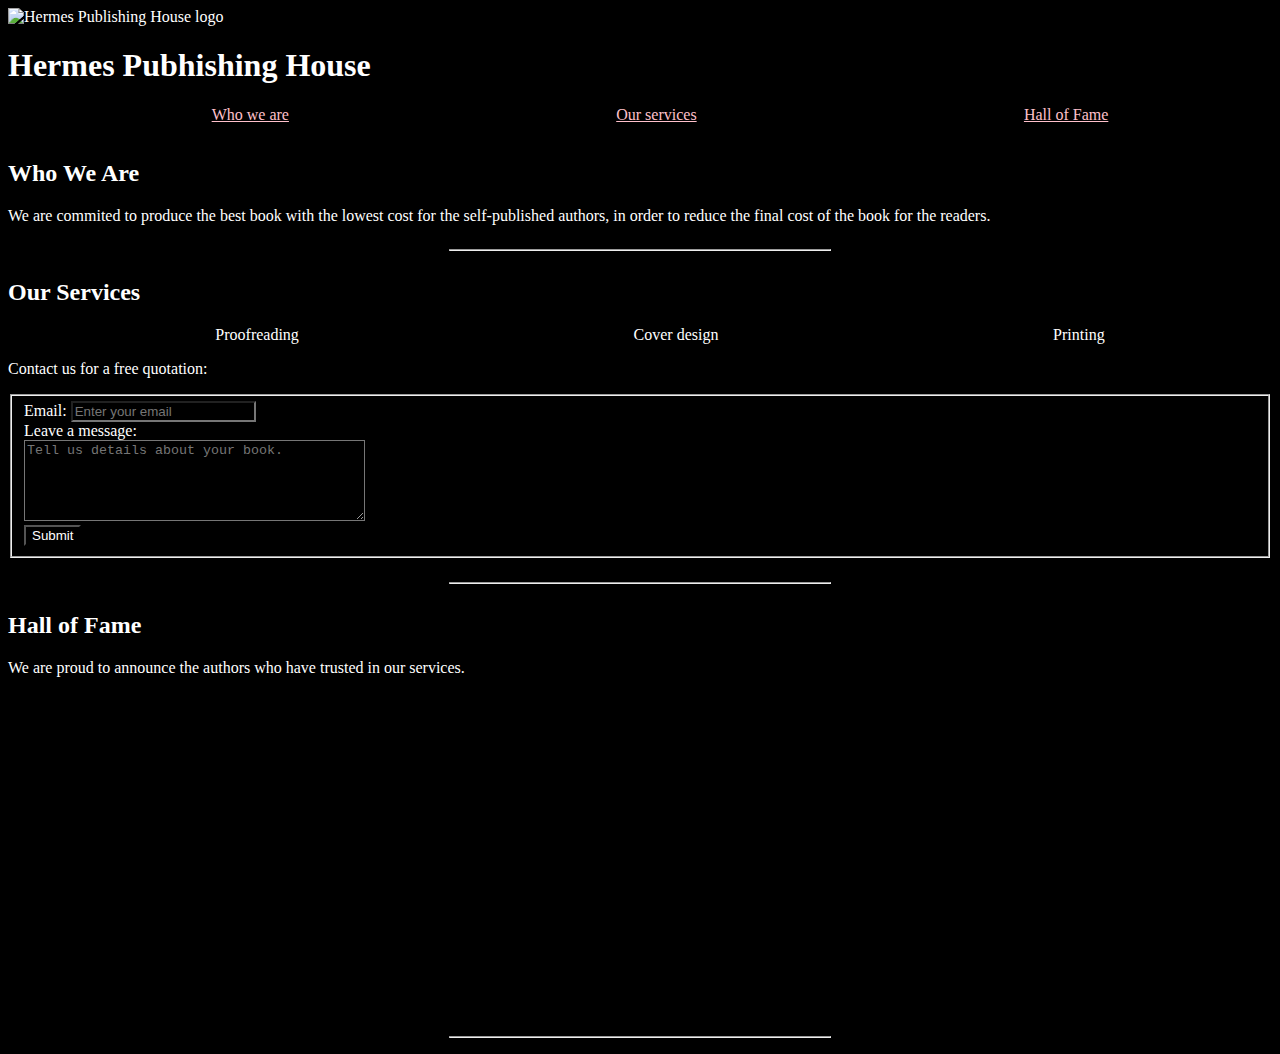
==== Product Landing Page/index.html @ d1598ba6 "first commit" ====
<!DOCTYPE html>
<html lang="en">
  <head>
    <meta charset="UTF-8" />
    <meta name="viewport" content="width=device-width, initial-scale=1.0" />
    <title>Hermes Publishing House</title>
<!-- Self-publisher project-->
<!-- Fonts -->
    <link href="https://fonts.googleapis.com/css2?family=Inter:wght@400;600;700&family=Montserrat:ital,wght@0,100..900;1,100..900&display=swap" rel="stylesheet" />
    <link href="https://fonts.googleapis.com/css2?family=Lora:ital,wght@0,400..700;1,400..700&display=swap" rel="stylesheet" />
    <link href="styles.css" rel="stylesheet" />
  </head>
  <header class="hermes_ph" id="header">
    <div class="logo">
          <!-- Logo -->
          <img src="https://images.pexels.com/photos/114977/pexels-photo-114977.jpeg"
          alt="Hermes Publishing House logo"
          loading="lazy"
          class="hph-img"
          id="header-img"
          />
    </div>
    <nav id="nav-bar">
      <!-- Tem que ficar no topo da página, fixo. -->
      <h1 class="header-title">Hermes Pubhishing House</h1>
      <ul>
        <li><a href="#who-we-are" class="nav-link">Who we are</a></li>
        <li><a href="#our-services" class="nav-link">Our services</a></li>
        <li><a href="#hall-of-fame" class="nav-link">Hall of Fame</a></li>
      </ul>
    </nav>
          
  </header>
  <body>
    <main>
      <section class="wwa" id="who-we-are">
        <h2>Who We Are</h2>
        <p>We are commited to produce the best book with the lowest cost for the self-published authors, in order to reduce the final cost of the book for the readers.
        <p></p>
      </section>
      <hr>
      <section class="services" id="our-services">
        <h2>Our Services</h2>
      <p><ul>
          <li>Proofreading</li>
          <li>Cover design</li>
          <li>Printing</li>
        </ul>
      </p>
      <p>Contact us for a free quotation:
        <form id="form">
          <fieldset>
            <label for="email" id="email" name="email">Email: </label> <input id="email" type="email" placeholder="Enter your email" required/>
            <br>
            <label for="message">Leave a message:</label><br>
            <textarea id="message" name="message" rows="5" cols="40" placeholder="Tell us details about your book."></textarea>
            <br>
            <input id="submit" type="submit" value="Submit" action="https://www.freecodecamp.com/email-submit"/>
          </fieldset>
        </form>
      </p>
      </section>
      <hr>
      <section class="hofame" id="hall-of-fame">
        <h2>Hall of Fame</h2>
        <p>We are proud to announce the authors who have trusted in our services.</p>
        <p><iframe width="560" height="315" src="https://www.youtube.com/embed/edtNX_g0fUg?si=3AJDiAB3sjB2lHMA" title="YouTube video player" frameborder="0" allow="accelerometer; autoplay; clipboard-write; encrypted-media; gyroscope; picture-in-picture; web-share" referrerpolicy="strict-origin-when-cross-origin" allowfullscreen id="video"></iframe>
        </p>
      </section>
      <hr>
    </main>
  </body>
---- Product Landing Page/styles.css ----
* {
    background-color: black;
    color: white;
  }
  
  /*.hermes_ph {
    background-color: blue;
    list-style: none;
    padding: 10px;
    display: flex;
    position: fixed;
    top: 0;
  }
  */
  
  ul {
    list-style-type: none;
    display: flex;
    justify-content: space-around;
  
  }
  
  a {
    color: pink;
  }
  
  
  .hph-img {
    width: 20%;
    height: auto;
  }
  
  main{
    display: flex;
    flex-direction: column;
    justify-content: center;
  }
  
  hr {
    width: 30%;
  }
  
  
  @media only screen and (max-width: 320px) {
  main {
    display: flex;
    flex-wrap: wrap;
  }
  }
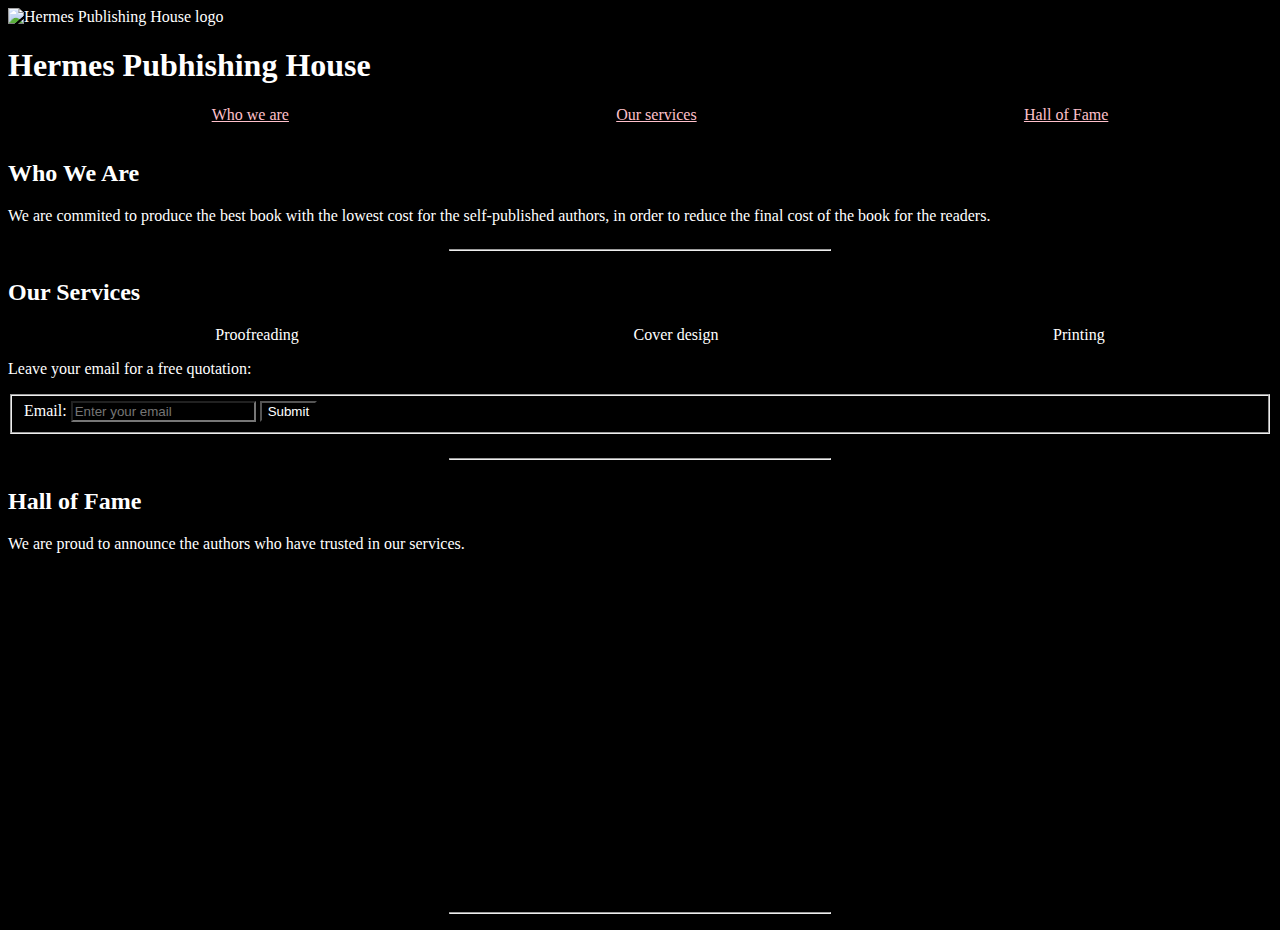
==== commit a5dfa3f4: "Deleted the message text area." ====
--- a/Product Landing Page/index.html
+++ b/Product Landing Page/index.html
@@ -47,14 +47,10 @@
           <li>Printing</li>
         </ul>
       </p>
-      <p>Contact us for a free quotation:
+      <p>Leave your email for a free quotation:
         <form id="form">
           <fieldset>
             <label for="email" id="email" name="email">Email: </label> <input id="email" type="email" placeholder="Enter your email" required/>
-            <br>
-            <label for="message">Leave a message:</label><br>
-            <textarea id="message" name="message" rows="5" cols="40" placeholder="Tell us details about your book."></textarea>
-            <br>
             <input id="submit" type="submit" value="Submit" action="https://www.freecodecamp.com/email-submit"/>
           </fieldset>
         </form>
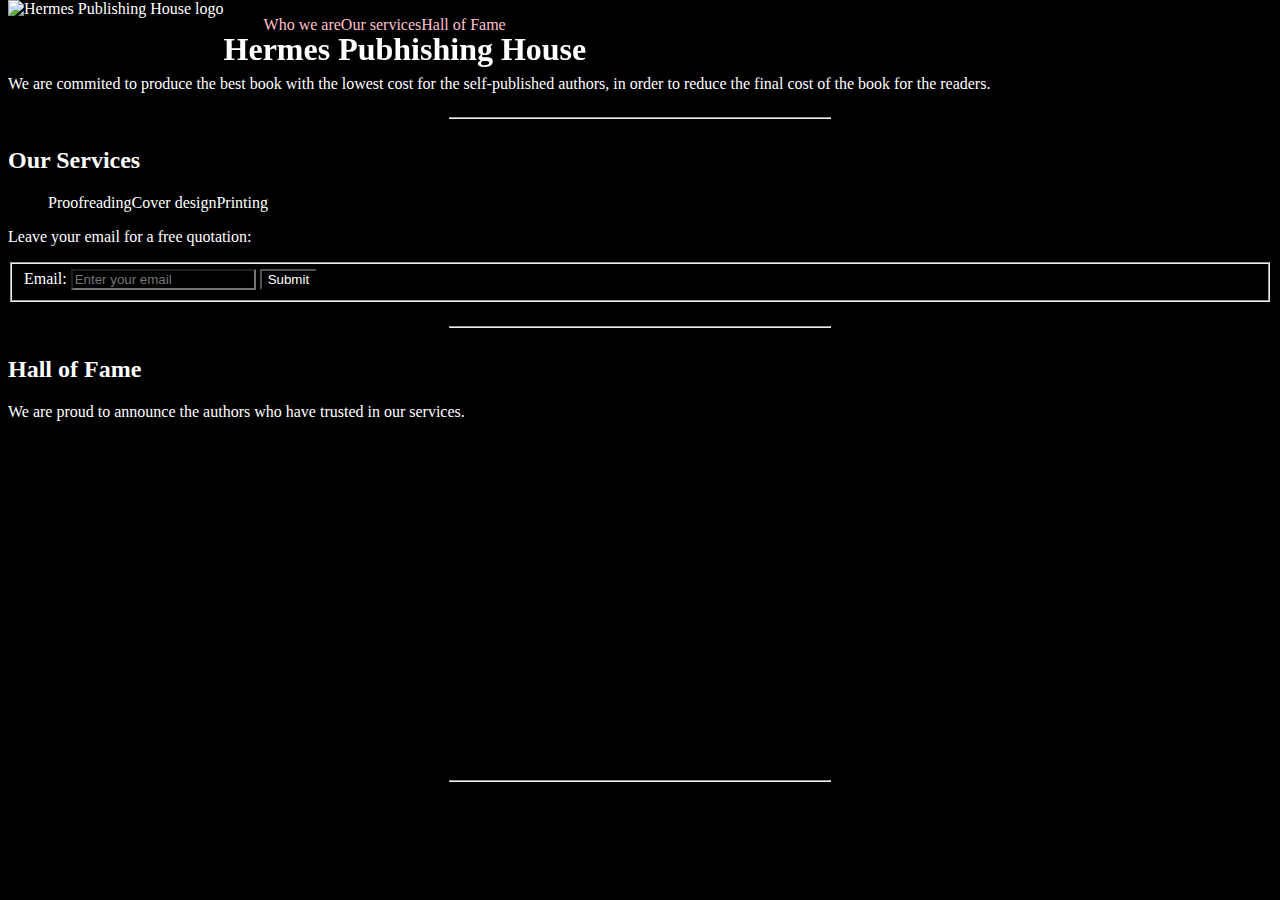
==== commit 071476e0: "Some ajusts in the HTML IDs to meet the certification requirements." ====
--- a/Product Landing Page/index.html
+++ b/Product Landing Page/index.html
@@ -48,9 +48,9 @@
         </ul>
       </p>
       <p>Leave your email for a free quotation:
-        <form id="form">
+        <form id="form" acton="https://www.freecodecamp.com/email-submit">
           <fieldset>
-            <label for="email" id="email" name="email">Email: </label> <input id="email" type="email" placeholder="Enter your email" required/>
+            <label for="email">Email: </label> <input id="email" type="email" name="email" placeholder="Enter your email" required/>
             <input id="submit" type="submit" value="Submit" action="https://www.freecodecamp.com/email-submit"/>
           </fieldset>
         </form>
--- a/Product Landing Page/styles.css
+++ b/Product Landing Page/styles.css
@@ -1,49 +1,70 @@
 * {
-    background-color: black;
-    color: white;
-  }
-  
-  /*.hermes_ph {
-    background-color: blue;
-    list-style: none;
-    padding: 10px;
-    display: flex;
-    position: fixed;
-    top: 0;
-  }
-  */
-  
-  ul {
-    list-style-type: none;
-    display: flex;
-    justify-content: space-around;
-  
-  }
-  
-  a {
-    color: pink;
-  }
-  
-  
-  .hph-img {
-    width: 20%;
-    height: auto;
-  }
-  
-  main{
-    display: flex;
-    flex-direction: column;
-    justify-content: center;
-  }
-  
-  hr {
-    width: 30%;
-  }
-  
-  
-  @media only screen and (max-width: 320px) {
-  main {
-    display: flex;
-    flex-wrap: wrap;
-  }
-  }+  background-color: black;
+  color: white;
+}
+
+.hermes_ph {
+  background-color: blue;
+  list-style: none;
+  padding: 0;
+  display: flex;
+  position: fixed;
+  top: 0;
+
+
+}
+
+.header-title {
+  padding: 0;
+  display: flex;
+  position: fixed;
+  top: 10px;
+}
+
+ul {
+  list-style-type: none;
+  display: flex;
+}
+
+a {
+  color: pink;
+}
+
+
+.hph-img {
+  width: 20%;
+  height: auto;
+}
+
+main{
+  display: flex;
+  flex-direction: column;
+  justify-content: center;
+}
+
+hr {
+  width: 30%;
+}
+
+.nav-bar {
+  display: block;
+  position: fixed;
+  top: 0;
+  left: 0;
+  list-style-type: none;
+  margin: 0;
+  padding: 10px;
+  width: 20%;
+  height: 100%;
+  background-color: #cce6ff;
+  border: 1px outset; 
+  overflow: auto;
+  word-wrap: break-word;
+}
+
+@media only screen and (max-width: 320px) {
+main {
+  display: flex;
+  flex-wrap: wrap;
+}
+}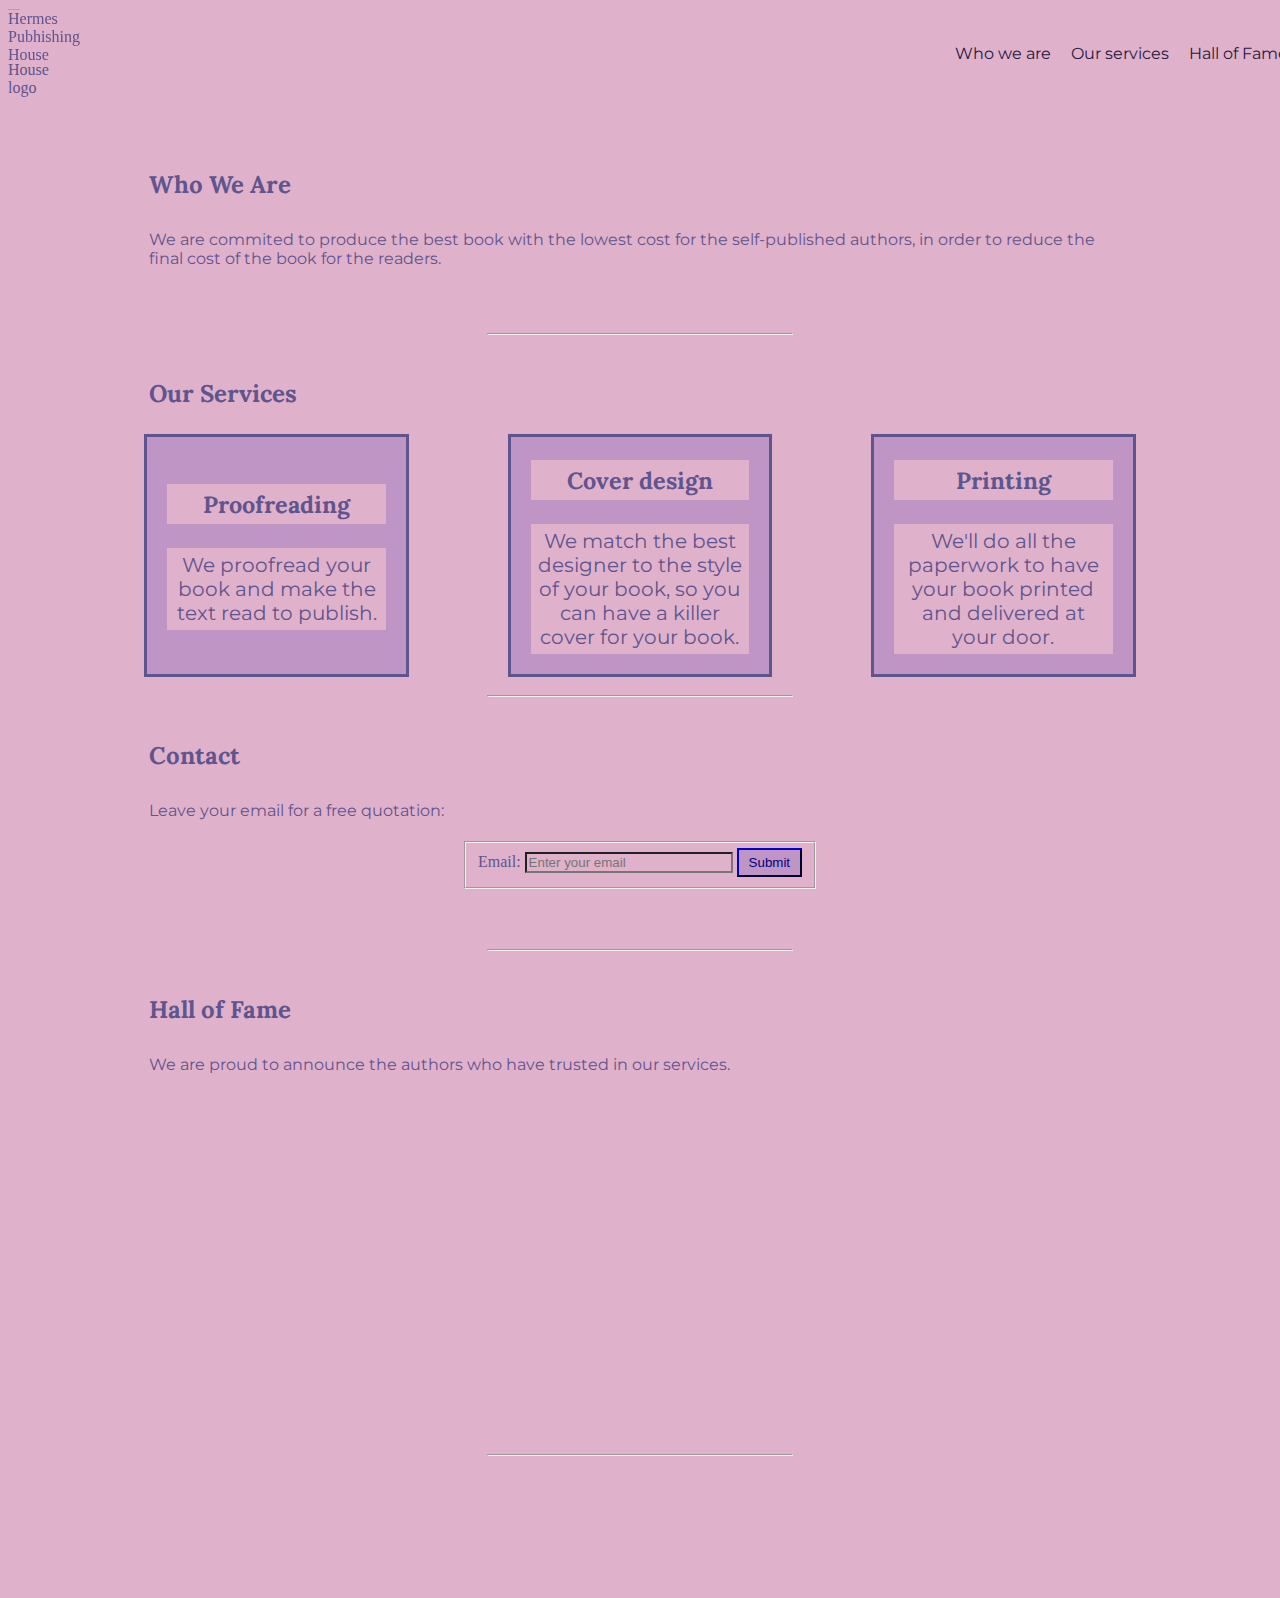
==== commit 818f402a: "Finished the landing page certification" ====
--- a/Product Landing Page/index.html
+++ b/Product Landing Page/index.html
@@ -10,7 +10,7 @@
     <link href="https://fonts.googleapis.com/css2?family=Lora:ital,wght@0,400..700;1,400..700&display=swap" rel="stylesheet" />
     <link href="styles.css" rel="stylesheet" />
   </head>
-  <header class="hermes_ph" id="header">
+  <header class="hermes-ph" id="header">
     <div class="logo">
           <!-- Logo -->
           <img src="https://images.pexels.com/photos/114977/pexels-photo-114977.jpeg"
@@ -19,17 +19,17 @@
           class="hph-img"
           id="header-img"
           />
+          <span class="header-title">Hermes<br>Pubhishing<br>House</span>
     </div>
-    <nav id="nav-bar">
-      <!-- Tem que ficar no topo da página, fixo. -->
-      <h1 class="header-title">Hermes Pubhishing House</h1>
-      <ul>
-        <li><a href="#who-we-are" class="nav-link">Who we are</a></li>
-        <li><a href="#our-services" class="nav-link">Our services</a></li>
-        <li><a href="#hall-of-fame" class="nav-link">Hall of Fame</a></li>
-      </ul>
-    </nav>
-          
+    <div class="menu">
+      <nav id="nav-bar">
+        <ul class="top-menu">
+          <li><a href="#who-we-are" class="nav-link">Who we are</a></li>
+          <li><a href="#our-services" class="nav-link">Our services</a></li>
+          <li><a href="#hall-of-fame" class="nav-link">Hall of Fame</a></li>
+        </ul>
+      </nav>
+    </div>          
   </header>
   <body>
     <main>
@@ -41,28 +41,41 @@
       <hr>
       <section class="services" id="our-services">
         <h2>Our Services</h2>
-      <p><ul>
-          <li>Proofreading</li>
-          <li>Cover design</li>
-          <li>Printing</li>
-        </ul>
-      </p>
-      <p>Leave your email for a free quotation:
-        <form id="form" acton="https://www.freecodecamp.com/email-submit">
-          <fieldset>
-            <label for="email">Email: </label> <input id="email" type="email" name="email" placeholder="Enter your email" required/>
-            <input id="submit" type="submit" value="Submit" action="https://www.freecodecamp.com/email-submit"/>
-          </fieldset>
-        </form>
-      </p>
+        <div class="services-boxes">
+          <span class="text-box">
+            <h3>Proofreading</h3>
+            <p>We proofread your book and make the text read to publish.</p>
+          </span>
+          <span class="text-box">
+            <h3>Cover design</h3>
+            <p>We match the best designer to the style of your book, so you can have a killer cover for your book.</p>
+          </span>
+          <span class="text-box">
+            <h3>Printing</h3>
+            <p>We'll do all the paperwork to have your book printed and delivered at your door.</p>
+          </span>
+        </div>
       </section>
       <hr>
-      <section class="hofame" id="hall-of-fame">
+      <section class="contact">
+        <h2>Contact</h2>
+        <p>Leave your email for a free quotation:
+          <form id="form" class="form" action="https://www.freecodecamp.com/email-submit">
+            <fieldset>
+              <label for="email">Email: </label> <input id="email" type="email" name="email" placeholder="Enter your email" required/>
+              <input id="submit" class="submit-buttom" type="submit" value="Submit"/>
+            </fieldset>
+          </form>
+        </p>
+      </section>
+      <hr>
+      <section class="hall-of-fame" id="hall-of-fame">
         <h2>Hall of Fame</h2>
         <p>We are proud to announce the authors who have trusted in our services.</p>
-        <p><iframe width="560" height="315" src="https://www.youtube.com/embed/edtNX_g0fUg?si=3AJDiAB3sjB2lHMA" title="YouTube video player" frameborder="0" allow="accelerometer; autoplay; clipboard-write; encrypted-media; gyroscope; picture-in-picture; web-share" referrerpolicy="strict-origin-when-cross-origin" allowfullscreen id="video"></iframe>
+        <p class="video"><iframe width="560" height="315" src="https://www.youtube.com/embed/edtNX_g0fUg?si=3AJDiAB3sjB2lHMA" title="YouTube video player" frameborder="0" allow="accelerometer; autoplay; clipboard-write; encrypted-media; gyroscope; picture-in-picture; web-share" referrerpolicy="strict-origin-when-cross-origin" allowfullscreen id="video"></iframe>
         </p>
       </section>
       <hr>
     </main>
-  </body>+  </body>
+</html>--- a/Product Landing Page/styles.css
+++ b/Product Landing Page/styles.css
@@ -1,17 +1,69 @@
 * {
-  background-color: black;
-  color: white;
+  background-color: #e0b1cb;
+  color: #5e548e;
 }
 
-.hermes_ph {
-  background-color: blue;
-  list-style: none;
-  padding: 0;
+
+/*General style*/
+ul {
+  list-style-type: none;
+  font-family: 'Montserrat'
+}
+
+a {
+  color: #231942;
+  text-decoration: none;
+}
+
+a:hover {
+  background-color: #9f86c0;
+}
+
+h1 {
+  font-family: 'Montserrat';
+}
+
+h2, h3 {
+  font-family: 'Lora';
+  padding: 5px;
+}
+
+p {
+  font-family: 'Montserrat';
+  padding: 5px;
+}
+
+hr {
+  width: 30%;
+}
+
+section {
+  padding: 10px;
+}
+
+/*Header style*/
+.hermes-ph {
+  height: 10%;
   display: flex;
+  flex-flow: row wrap;
   position: fixed;
-  top: 0;
+  width: 100%;
+  align-content: space-around;
+  align-items: center;
+  justify-content: space-between;  
+}
 
+.logo {
+  display: flex;
+  flex-flow: row wrap;
+}
 
+.top-menu {
+  display: flex;
+  flex-flow: row wrap;
+  align-content: space-around;
+  align-items: center;
+  gap: 20px;
 }
 
 .header-title {
@@ -21,45 +73,62 @@
   top: 10px;
 }
 
-ul {
-  list-style-type: none;
-  display: flex;
-}
-
-a {
-  color: pink;
-}
-
-
 .hph-img {
   width: 20%;
   height: auto;
 }
 
+/*Main style*/
 main{
   display: flex;
   flex-direction: column;
   justify-content: center;
+  align-content: center;
+  padding: 10%;
 }
 
-hr {
-  width: 30%;
+/*Our Services style*/
+.services-boxes {
+  display: flex;
+  flex-flow: row wrap;
+  justify-content: space-around;
+  gap: 10%;
 }
 
-.nav-bar {
-  display: block;
-  position: fixed;
-  top: 0;
-  left: 0;
-  list-style-type: none;
-  margin: 0;
-  padding: 10px;
-  width: 20%;
-  height: 100%;
-  background-color: #cce6ff;
-  border: 1px outset; 
-  overflow: auto;
-  word-wrap: break-word;
+.text-box{
+  background-color: #be95c4;
+  text-align: center;
+  justify-content: center;
+  border-style: solid;
+  padding: 0 20px 0 20px;
+  flex: 1;
+  align-content: space-around;
+  align-items: center;
+  font-size: 20px;
+  font-family: 'Montserrat';
+}
+
+/*Contact style*/
+.form {
+  display: flex;
+  justify-content: center;
+}
+
+#email {
+  width: 200px;
+}
+
+.submit-buttom {
+ background-color: #be95c4;
+ border-color: navy;
+ color: navy;
+ padding: 5px 10px
+}
+
+/*Contact style*/
+.video {
+  display: flex;
+  justify-content: center;
 }
 
 @media only screen and (max-width: 320px) {
